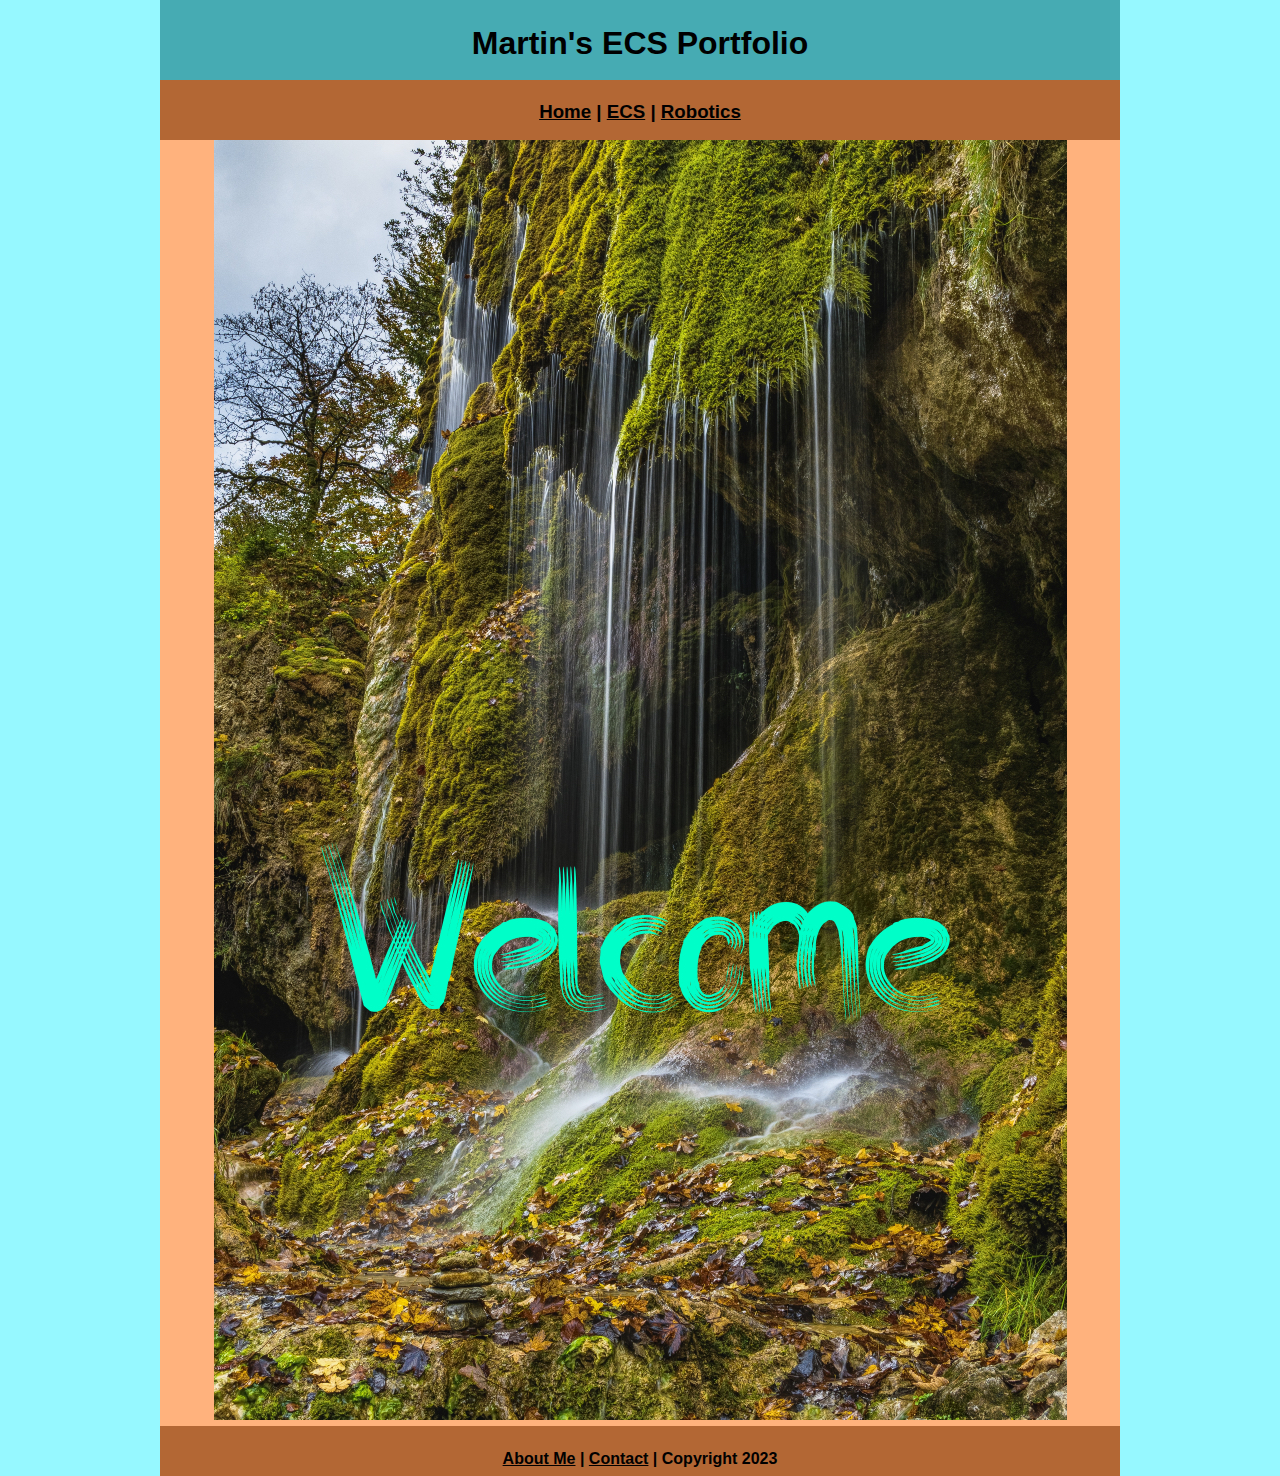
==== index.html @ 21b7f8ec "Update index.html" ====
<!DOCTYPE html>
<html class="homePage">
<head>
	<!-- This is a comment! Text here will be ignored by the browser. -->
	<meta charset="UTF-8">
	<title>Martin's ECS Portfolio</title>
	<link href="myCSS.css" rel="stylesheet" type="text/css">
</head>
<body>
<div class="container">
  <div class="header">
  	<h1>Martin's ECS Portfolio</h1>
  </div>
  <div class="nav">
    <h3><a href="index.html">Home</a> | <a href="ecs/index.html">ECS</a> | <a href="robotics/index.html">Robotics</a> </h3>
  </div>
  <div class="content">
<img src="images/pexels-felix-mittermeier-957089-2.jpg" alt="Welcome" width="853">
  </div>
  <div class="footer">
    <h4> <a href="aboutme.html">About Me</a> | <a href="mailto:martelli9651@granitesd.org">Contact</a> | Copyright 2023</h4>
  </div>
</div>
</body>
</html>
---- myCSS.css ----
@charset "UTF-8";
/* This is a comment! Text here will be ignored by the browser. */
body {
	margin: 0 auto;
	font: 100%/1.4 Verdana, Arial, Helvetica, sans-serif;
}
a:link {
     color: #000000;
}
a:visited {
     color: #000;
}
.homePage {
	background:#96F8FF;
}
.container {
	width: 960px;
	margin: 0 auto;
}
.header {
	background: #46ABB3;
	text-align: center;
	margin: 0px;
	padding: 5;
	float: left;
	width: 100%;
	height: 80px;
	
}
.nav {
	background: #B36734;
	margin: 0px;
	padding: 5;
	float: left;
	width: 100%;
	height: 60px;
	text-align: center;
}
.content {
	background: #FFB27D;
	margin: 0px;
	float: left;
	width: 100%;
	text-align: center;
}
.footer {
	background: #B36734;
	margin: 0px;
	float: left;
	width: 100%;
	height: 50px;
	text-align: center;
}
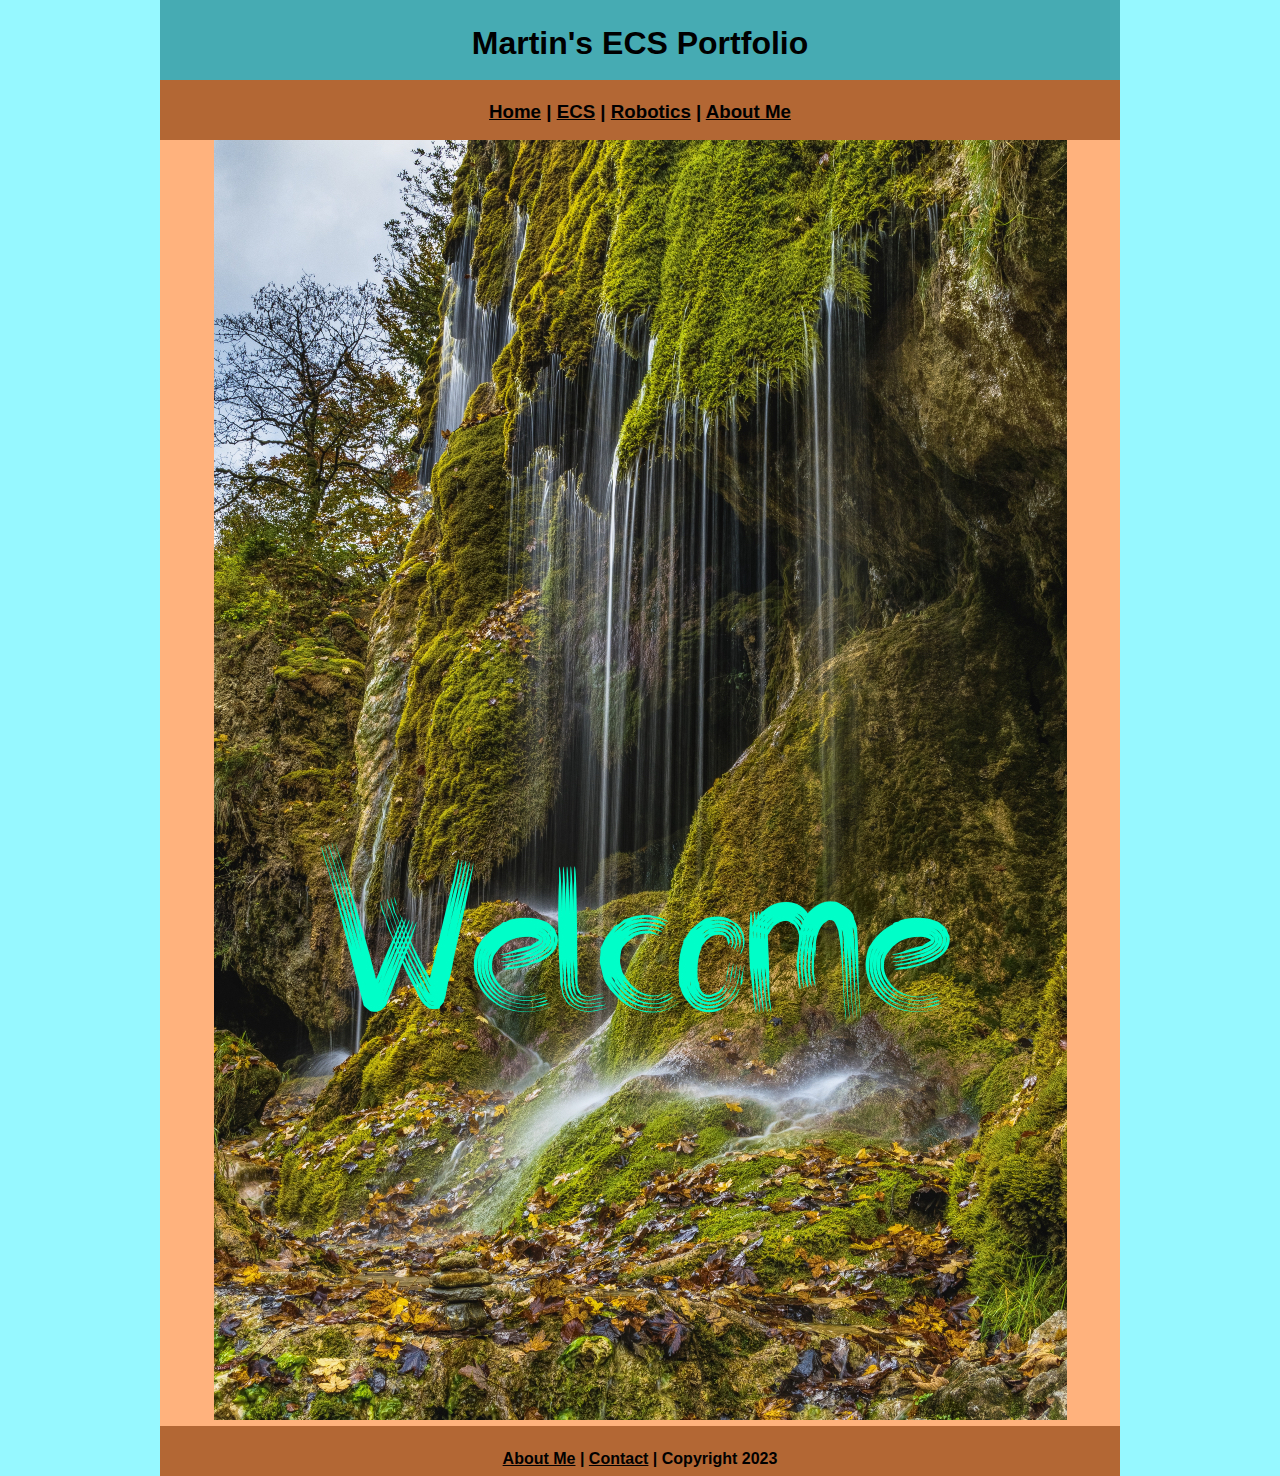
==== commit 50572f23: "Update index.html" ====
--- a/index.html
+++ b/index.html
@@ -12,7 +12,7 @@
   	<h1>Martin's ECS Portfolio</h1>
   </div>
   <div class="nav">
-    <h3><a href="index.html">Home</a> | <a href="ecs/index.html">ECS</a> | <a href="robotics/index.html">Robotics</a> </h3>
+    <h3><a href="index.html">Home</a> | <a href="ecs/index.html">ECS</a> | <a href="robotics/index.html">Robotics</a> | <a href="aboutme.html">About Me</a> </h3>
   </div>
   <div class="content">
 <img src="images/pexels-felix-mittermeier-957089-2.jpg" alt="Welcome" width="853">
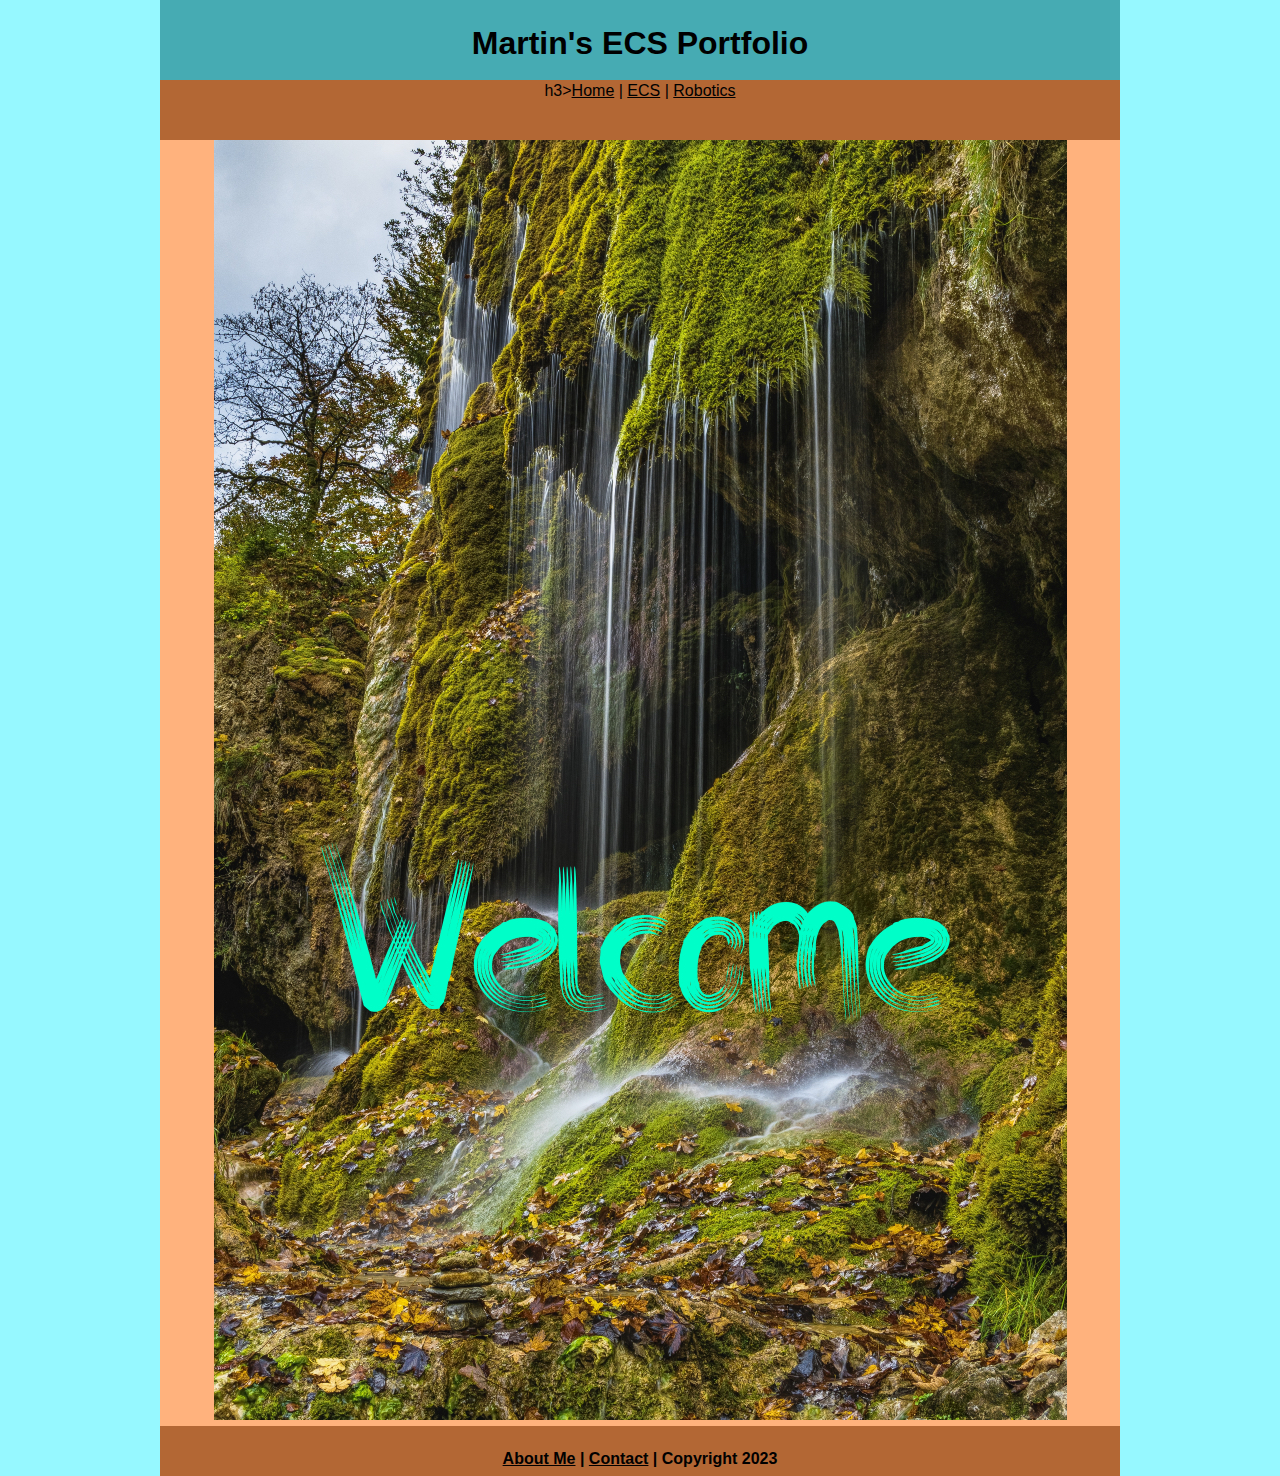
==== commit 0cea15c5: "Update index.html" ====
--- a/index.html
+++ b/index.html
@@ -12,7 +12,7 @@
   	<h1>Martin's ECS Portfolio</h1>
   </div>
   <div class="nav">
-    <h3><a href="index.html">Home</a> | <a href="ecs/index.html">ECS</a> | <a href="robotics/index.html">Robotics</a> | <a href="aboutme.html">About Me</a> </h3>
+    h3><a href="index.html">Home</a> | <a href="ecs/index.html">ECS</a> | <a href="robotics/index.html">Robotics</a> </h3>
   </div>
   <div class="content">
 <img src="images/pexels-felix-mittermeier-957089-2.jpg" alt="Welcome" width="853">
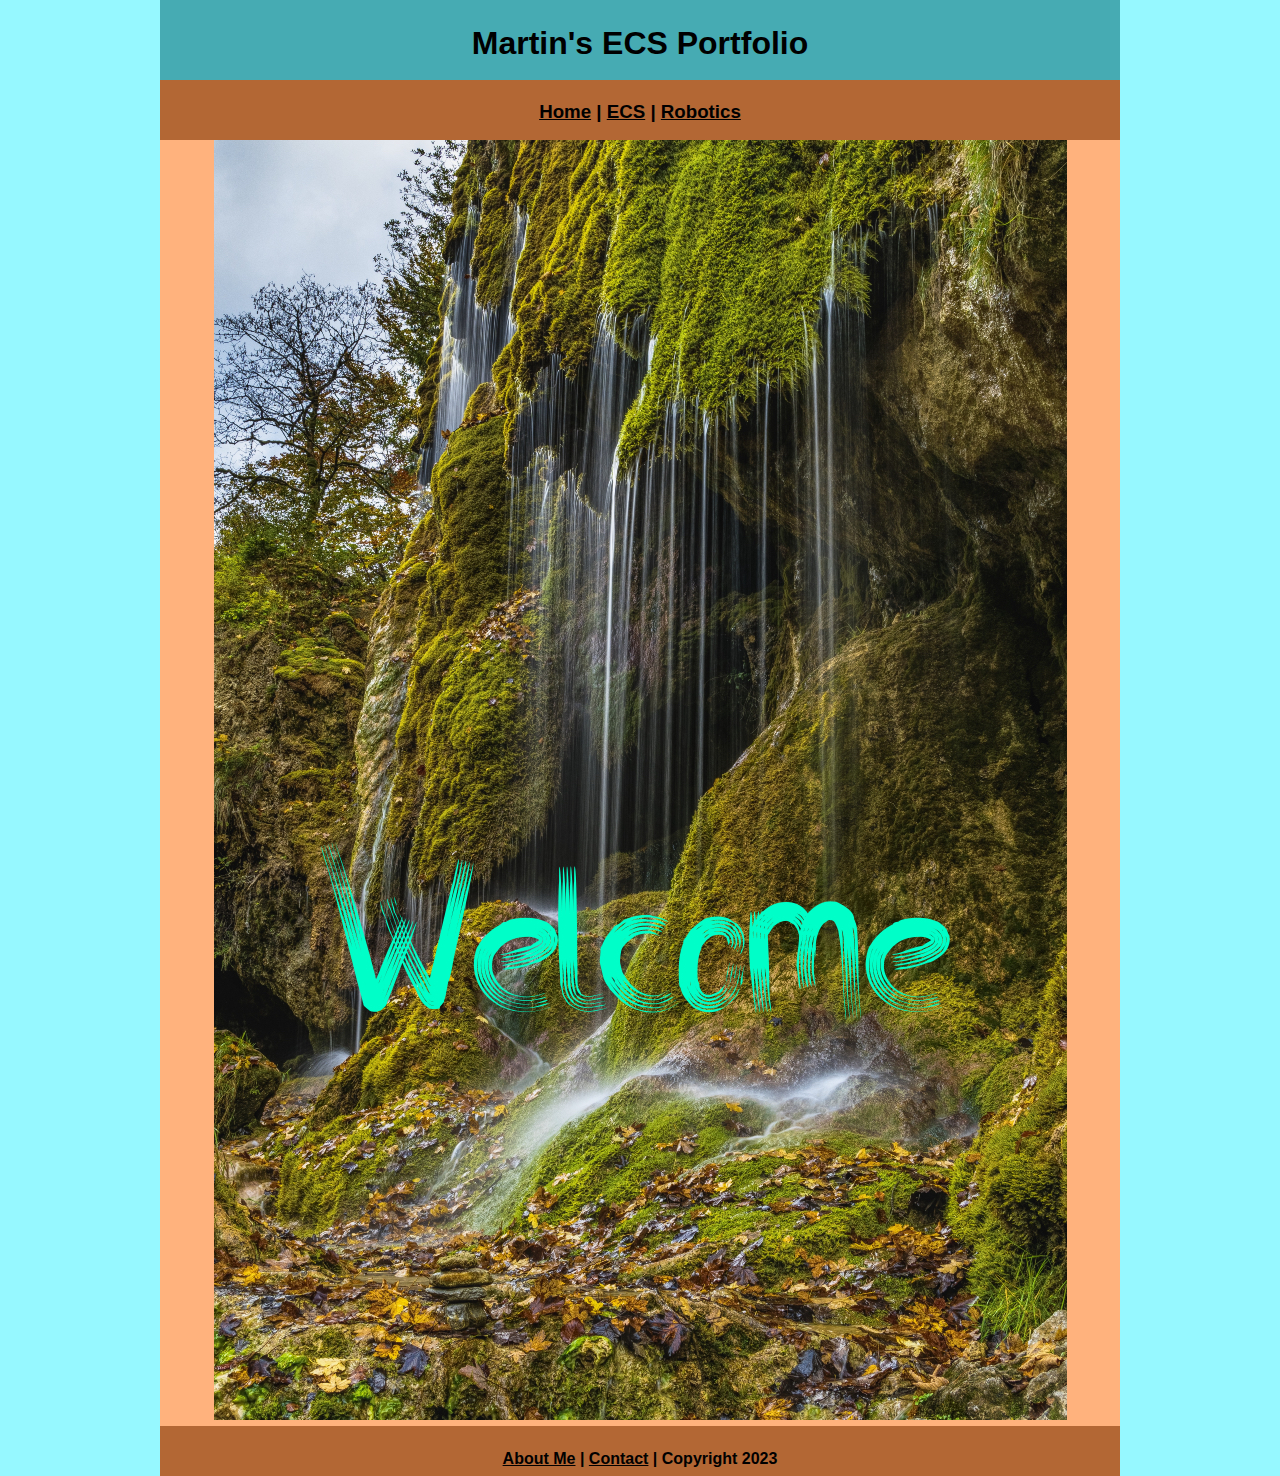
==== commit 2048c618: "Update index.html" ====
--- a/index.html
+++ b/index.html
@@ -12,7 +12,7 @@
   	<h1>Martin's ECS Portfolio</h1>
   </div>
   <div class="nav">
-    h3><a href="index.html">Home</a> | <a href="ecs/index.html">ECS</a> | <a href="robotics/index.html">Robotics</a> </h3>
+    <h3><a href="index.html">Home</a> | <a href="ecs/index.html">ECS</a> | <a href="robotics/index.html">Robotics</a> </h3>
   </div>
   <div class="content">
 <img src="images/pexels-felix-mittermeier-957089-2.jpg" alt="Welcome" width="853">
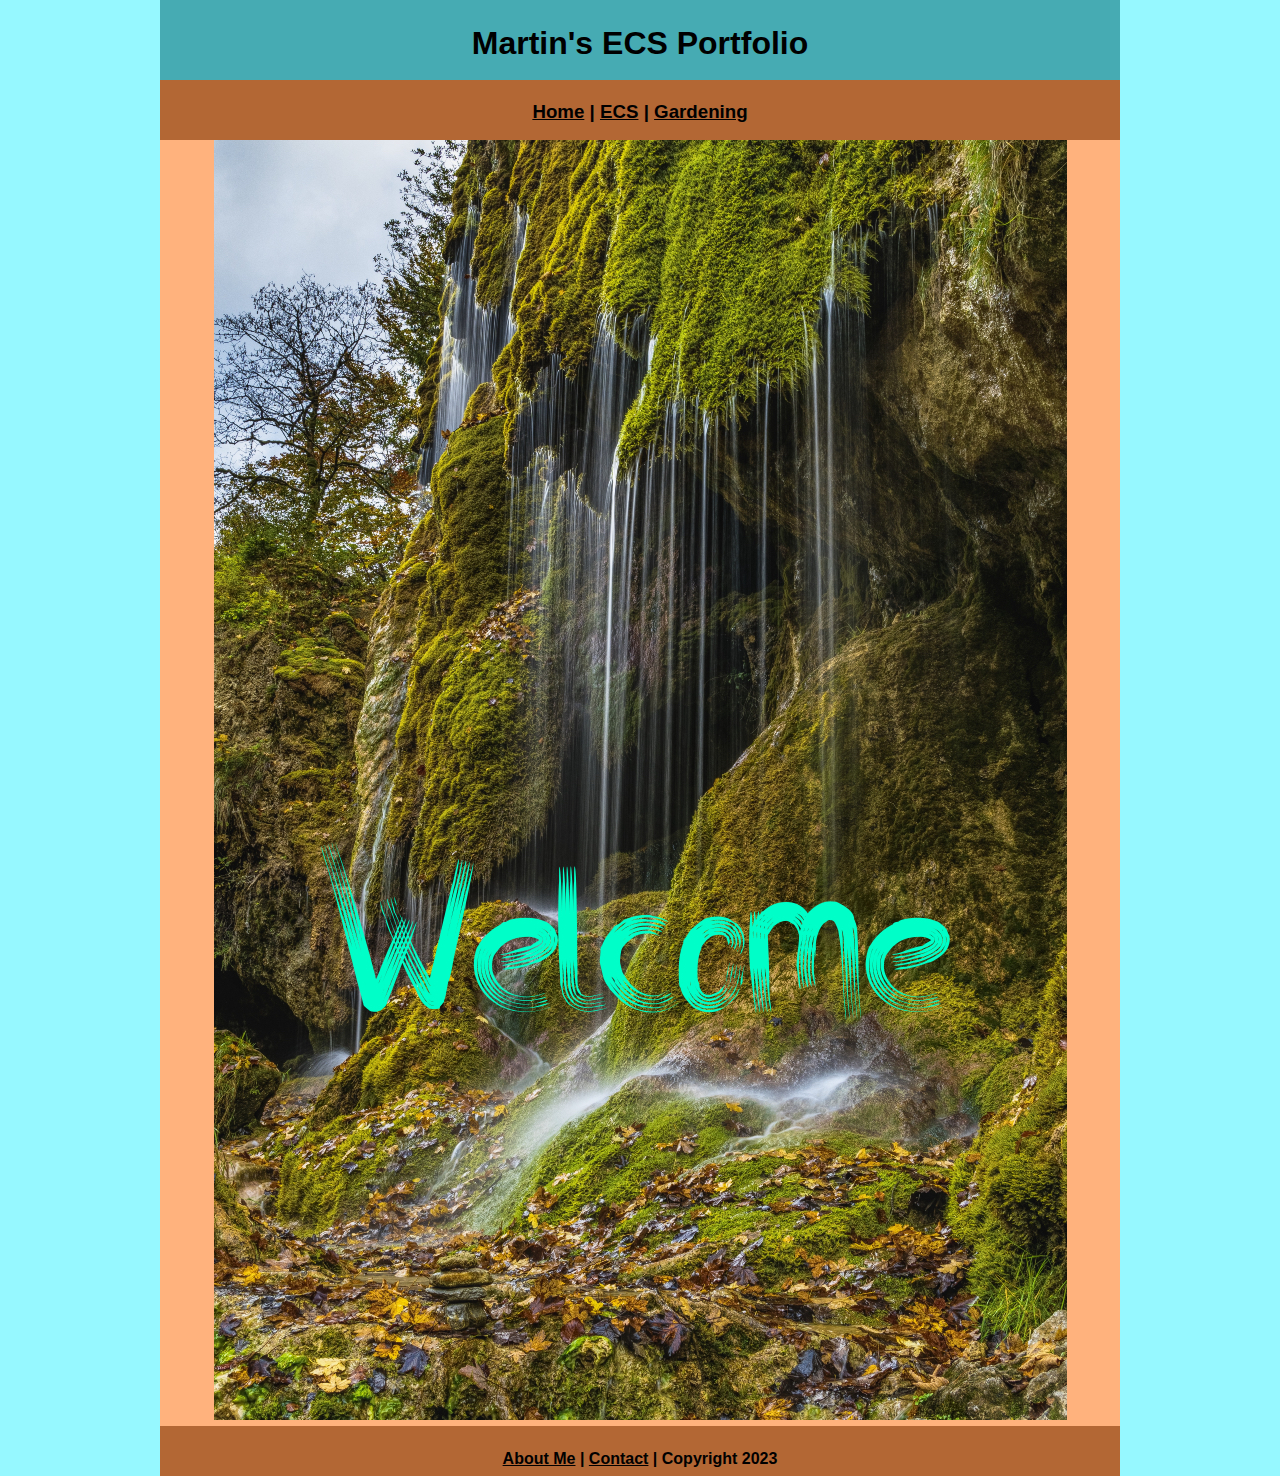
==== commit ff1eaf84: "Update index.html" ====
--- a/index.html
+++ b/index.html
@@ -12,7 +12,7 @@
   	<h1>Martin's ECS Portfolio</h1>
   </div>
   <div class="nav">
-    <h3><a href="index.html">Home</a> | <a href="ecs/index.html">ECS</a> | <a href="robotics/index.html">Robotics</a> </h3>
+    <h3><a href="index.html">Home</a> | <a href="ecs/index.html">ECS</a> | <a href="gardening/index.html">Gardening</a> </h3>
   </div>
   <div class="content">
 <img src="images/pexels-felix-mittermeier-957089-2.jpg" alt="Welcome" width="853">
--- a/myCSS.css
+++ b/myCSS.css
@@ -27,6 +27,16 @@
 	height: 80px;
 	
 }
+.headeraboutme {
+	background: #46ABB3;
+	text-align: center;
+	margin: 0px;
+	padding: 5;
+	float: left;
+	width: 100%;
+	height: 80px;
+	
+}
 .nav {
 	background: #B36734;
 	margin: 0px;
@@ -43,6 +53,13 @@
 	width: 100%;
 	text-align: center;
 }
+.contentaAboutMe {
+	background: #FFB27D;
+	margin: 0px;
+	float: left;
+	width: 100%;
+	text-align: left;
+}
 .footer {
 	background: #B36734;
 	margin: 0px;
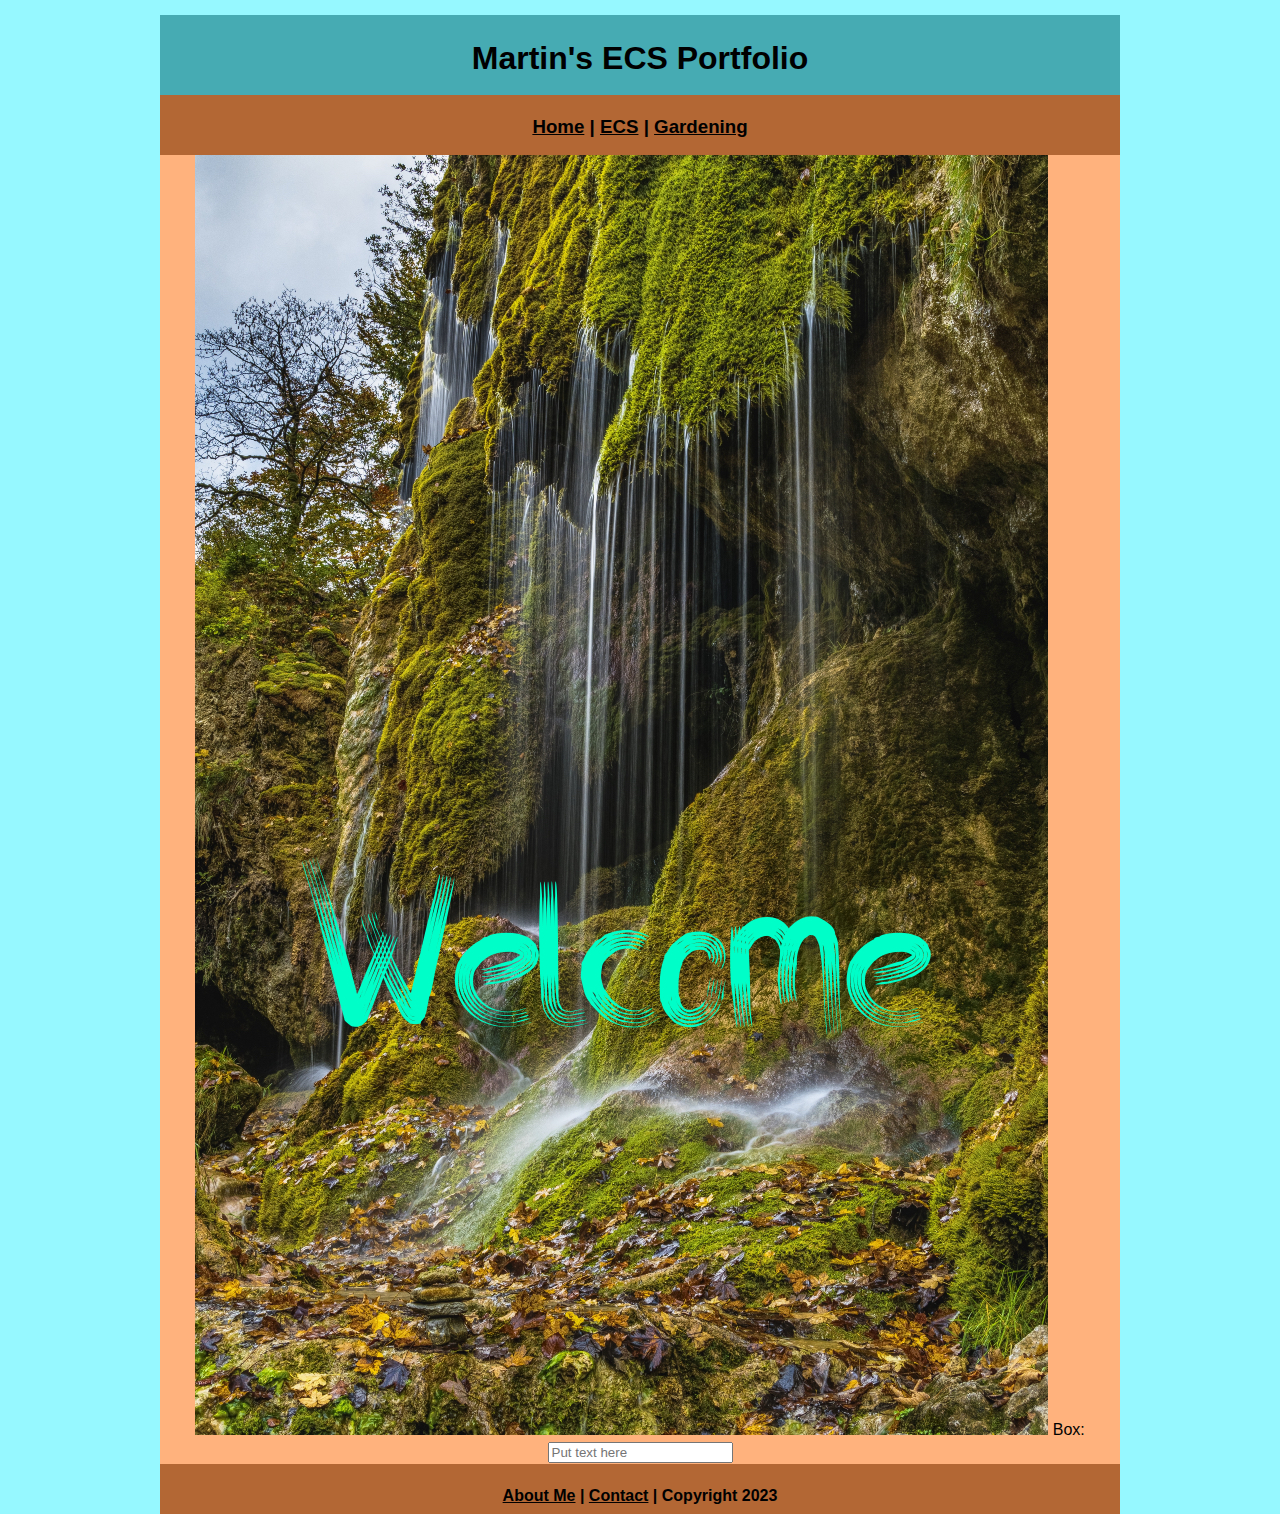
==== commit 162445de: "Update index.html" ====
--- a/index.html
+++ b/index.html
@@ -16,6 +16,8 @@
   </div>
   <div class="content">
 <img src="images/pexels-felix-mittermeier-957089-2.jpg" alt="Welcome" width="853">
+	  <label for="Box">Box:</label>
+	  <input type="text" id="Box" name="Box" placeholder="Put text here">
   </div>
   <div class="footer">
     <h4> <a href="aboutme.html">About Me</a> | <a href="mailto:martelli9651@granitesd.org">Contact</a> | Copyright 2023</h4>
--- a/myCSS.css
+++ b/myCSS.css
@@ -15,7 +15,7 @@
 }
 .container {
 	width: 960px;
-	margin: 0 auto;
+	margin: 15px auto;
 }
 .header {
 	background: #46ABB3;
@@ -53,10 +53,11 @@
 	width: 100%;
 	text-align: center;
 }
-.contentaAboutMe {
+.contentAboutMe {
 	background: #FFB27D;
 	margin: 0px;
 	float: left;
+	padding; 19:
 	width: 100%;
 	text-align: left;
 }
@@ -67,4 +68,8 @@
 	width: 100%;
 	height: 50px;
 	text-align: center;
+img {
+  max-width: 100%
 }
+
+	
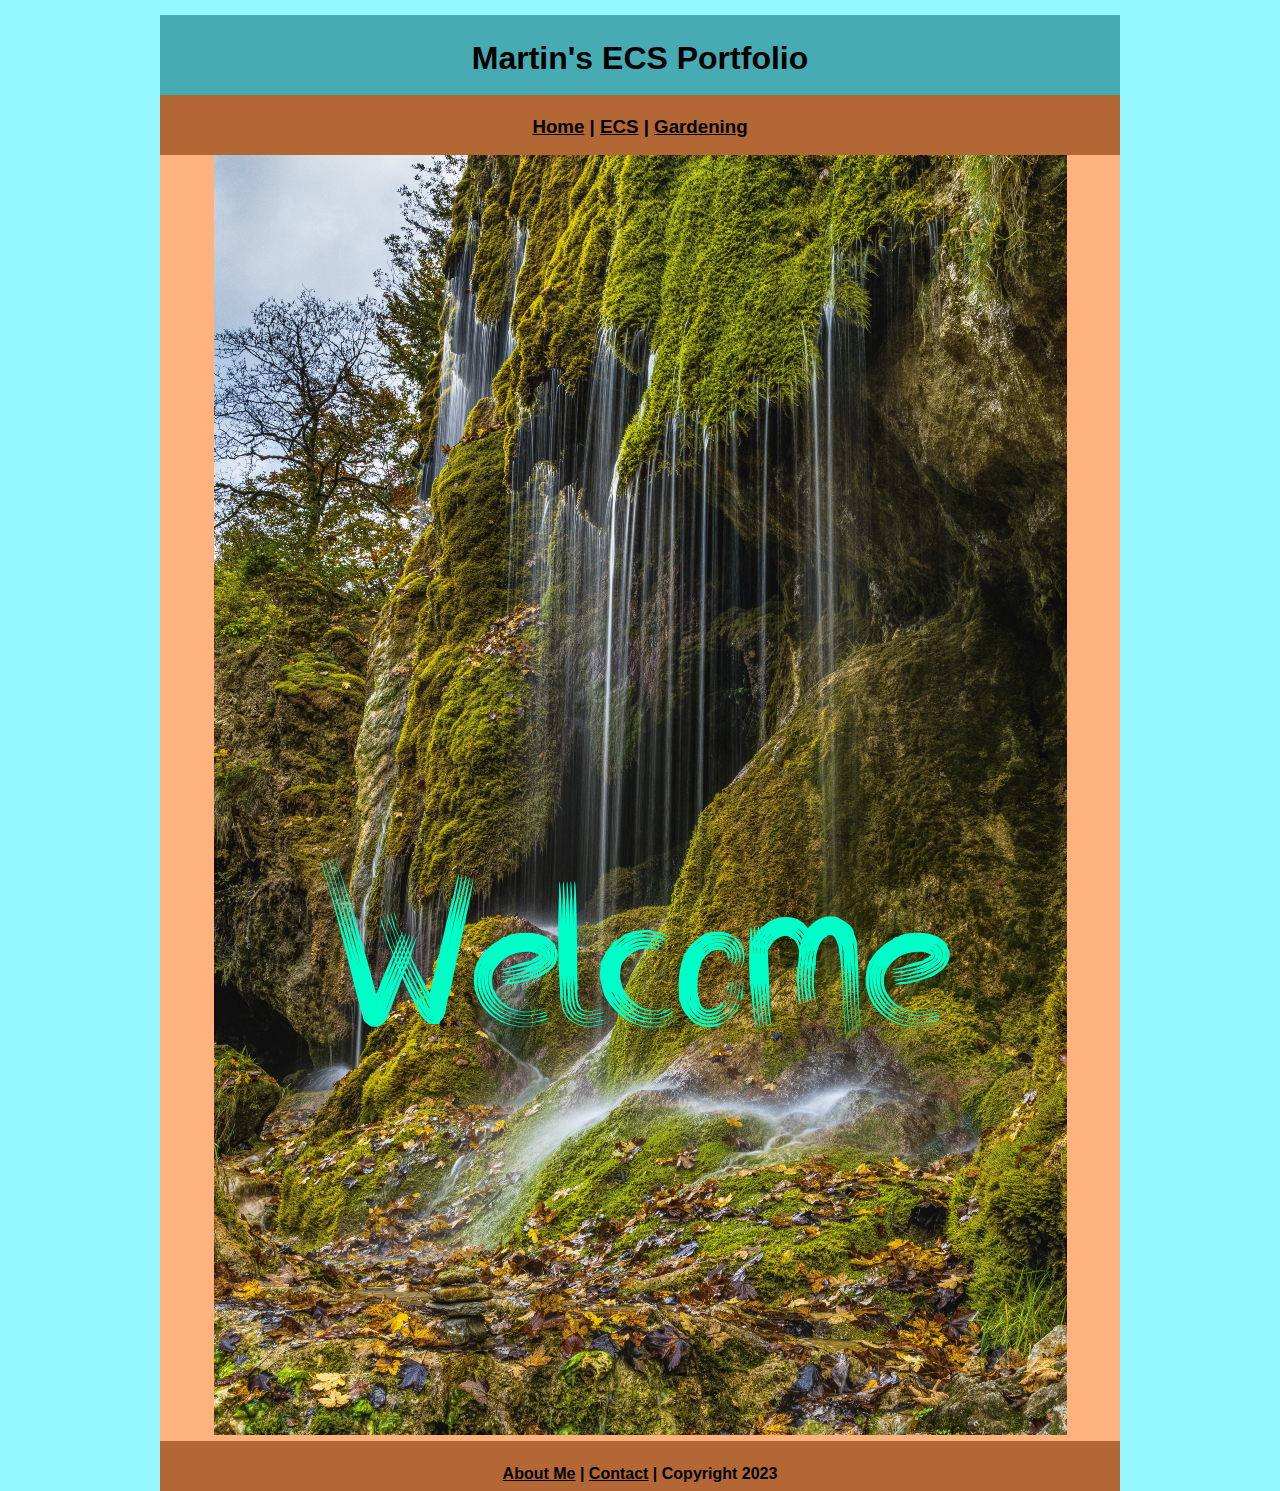
==== commit a195bdb2: "Update index.html" ====
--- a/index.html
+++ b/index.html
@@ -16,8 +16,6 @@
   </div>
   <div class="content">
 <img src="images/pexels-felix-mittermeier-957089-2.jpg" alt="Welcome" width="853">
-	  <label for="Box">Box:</label>
-	  <input type="text" id="Box" name="Box" placeholder="Put text here">
   </div>
   <div class="footer">
     <h4> <a href="aboutme.html">About Me</a> | <a href="mailto:martelli9651@granitesd.org">Contact</a> | Copyright 2023</h4>
